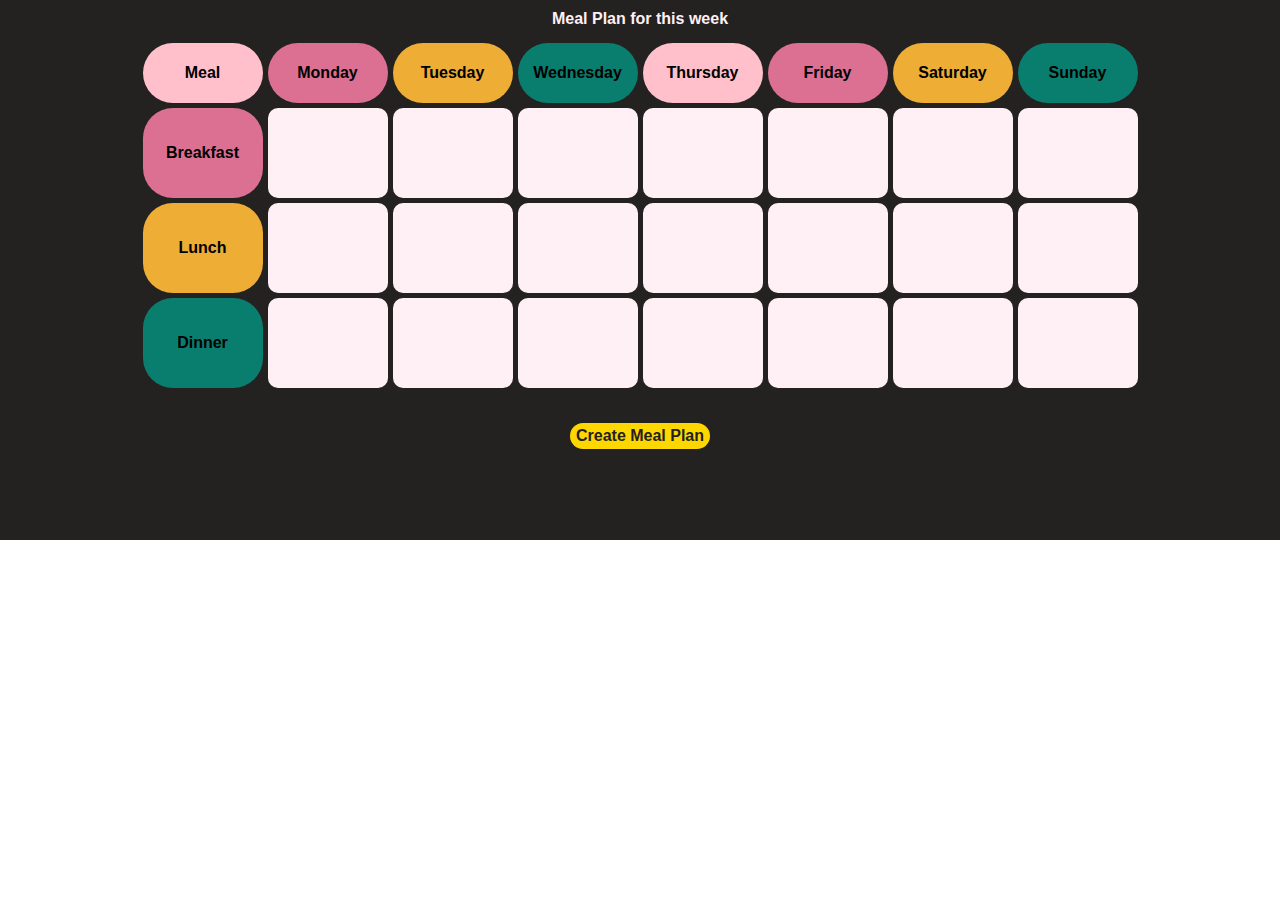
==== index.html @ cafab243 "initial commit" ====
<!DOCTYPE html>
<html lang="en">
<head>
    <meta charset="UTF-8">
    <meta name="viewport" content="width=device-width, initial-scale=1.0">
    <title>Project ideas</title>
    <link rel="stylesheet" href="./css/reset.css">
    <link rel="stylesheet" href="./css/style.css">
</head>
<body>
    <header></header>
    <main>
        <section class="week">
           <table>
            <caption>Meal Plan for this week</caption>
            <thead>
                <tr>
                    <th scope="col" class="pink-bg">Meal</th>
                    <th scope="col" class="peach-bg">Monday</th>
                    <th scope="col" class="orange-bg">Tuesday</th>
                    <th scope="col" class="blue-bg">Wednesday</th>
                    <th scope="col" class="pink-bg">Thursday</th>
                    <th scope="col" class="peach-bg">Friday</th>
                    <th scope="col" class="orange-bg">Saturday</th>
                    <th scope="col" class="blue-bg">Sunday</th>
                </tr>
            </thead>
            <tbody>
                <tr>
                    <th scope="row" class="peach-bg">Breakfast</th>
                    <td></td>
                    <td></td>
                    <td></td>
                    <td></td>
                    <td></td>
                    <td></td>
                    <td></td>
                </tr>
                <tr>
                    <th scope="row" class="orange-bg">Lunch</th>
                    <td></td>
                    <td></td>
                    <td></td>
                    <td></td>
                    <td></td>
                    <td></td>
                    <td></td>
                </tr>
                <tr>
                    <th scope="row" class="blue-bg">Dinner</th>
                    <td></td>
                    <td></td>
                    <td></td>
                    <td></td>
                    <td></td>
                    <td></td>
                    <td></td>
                </tr>
            </tbody>
            
            
           </table>
           <button class="yellow-bg js-btn">Create Meal Plan</button>
        </section>
    </main>
    <footer></footer>
    <script src="./main.js"></script>
</body>
</html>
---- css/style.css ----
/* ul {
	display: grid;
	grid-template-columns: 1fr 1fr 1fr 1fr 1fr 1fr 1fr;
	flex-wrap: wrap;
	list-style: none;

	li {
		display: flex;
		width: 10rem;
		height: 10rem;
		margin: 0.25rem;
		flex-flow: column;
		border-radius: 0.2rem;
		padding: 1rem;
		font-weight: 300;
		font-size: 0.8rem;
		box-sizing: border-box;
		background: rgba(255, 255, 255, 0.25);
		box-shadow: 0 8px 32px 0 rgba(31, 38, 135, 0.37);
		backdrop-filter: blur(4px);
		-webkit-backdrop-filter: blur(4px);
		border-radius: 10px;
		border: 1px solid rgba(255, 255, 255, 0.18);

		time {
			font-size: 2rem;
			margin: 0 0 1rem 0;
			font-weight: 500;
		}
	}
	.today {
		time {
			font-weight: 800;
		}
		background: #ffffff70;
	}
} */

main {
    background-color: rgb(36, 33, 33);

    height: 60vh;
}

.week {
    display: flex;
    flex-direction: column;
    justify-content: center;
    align-items: center;
    gap: 30px;
}
table {
    font-family: 'Lucida Sans', 'Lucida Sans Regular', 'Lucida Grande', 'Lucida Sans Unicode', Geneva, Verdana, sans-serif;
    font-size: 16px;
    border-spacing: 5px;
}

th {
    padding: 4px 6px;
    border-radius: 30px;
    width: 120px;
    height: 60px;
}

td {
    padding: 4px 6px;
    border-radius: 10px;
    width: 120px;
    height: 90px;
    background-color: lavenderblush;

}

caption {
    padding: 10px;
    font-weight: bold;
    color: lavenderblush;
}

.pink-bg {
    background-color: pink;

}
.peach-bg {
    background-color: palevioletred;
}
.orange-bg {
    background-color: rgb(238, 173, 53);
    
}
.blue-bg {
    background-color: rgb(10, 126, 110);
}
.yellow-bg {
    background-color: gold
}

button {
    border-style: none;
    padding: 4px 6px;
    border-radius: 25px;
    font-family: 'Lucida Sans', 'Lucida Sans Regular', 'Lucida Grande', 'Lucida Sans Unicode', Geneva, Verdana, sans-serif;
    font-size: 16px;
    font-weight: bold;
    color: rgb(36, 33, 33);
}
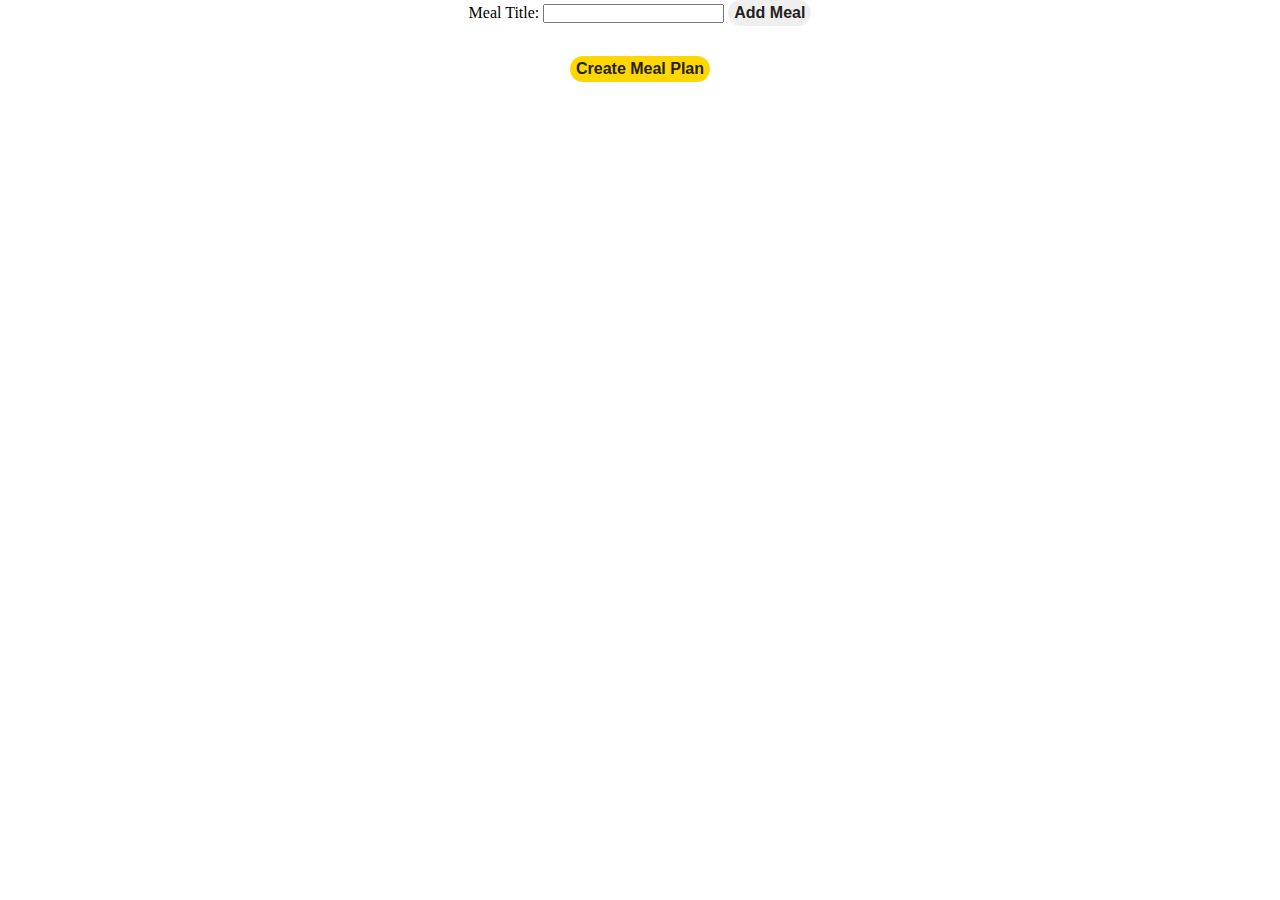
==== commit 27a41095: "created meal plan function" ====
--- a/index.html
+++ b/index.html
@@ -11,55 +11,13 @@
     <header></header>
     <main>
         <section class="week">
-           <table>
-            <caption>Meal Plan for this week</caption>
-            <thead>
-                <tr>
-                    <th scope="col" class="pink-bg">Meal</th>
-                    <th scope="col" class="peach-bg">Monday</th>
-                    <th scope="col" class="orange-bg">Tuesday</th>
-                    <th scope="col" class="blue-bg">Wednesday</th>
-                    <th scope="col" class="pink-bg">Thursday</th>
-                    <th scope="col" class="peach-bg">Friday</th>
-                    <th scope="col" class="orange-bg">Saturday</th>
-                    <th scope="col" class="blue-bg">Sunday</th>
-                </tr>
-            </thead>
-            <tbody>
-                <tr>
-                    <th scope="row" class="peach-bg">Breakfast</th>
-                    <td></td>
-                    <td></td>
-                    <td></td>
-                    <td></td>
-                    <td></td>
-                    <td></td>
-                    <td></td>
-                </tr>
-                <tr>
-                    <th scope="row" class="orange-bg">Lunch</th>
-                    <td></td>
-                    <td></td>
-                    <td></td>
-                    <td></td>
-                    <td></td>
-                    <td></td>
-                    <td></td>
-                </tr>
-                <tr>
-                    <th scope="row" class="blue-bg">Dinner</th>
-                    <td></td>
-                    <td></td>
-                    <td></td>
-                    <td></td>
-                    <td></td>
-                    <td></td>
-                    <td></td>
-                </tr>
-            </tbody>
-            
-            
-           </table>
+            <form id="mealForm">
+                <label for="title">Meal Title:</label>
+                <input type="text" id="title" name="title" required>
+                <button type="submit">Add Meal</button>
+            </form>
+
+      
            <button class="yellow-bg js-btn">Create Meal Plan</button>
         </section>
     </main>
--- a/css/style.css
+++ b/css/style.css
@@ -36,11 +36,11 @@
 	}
 } */
 
-main {
+/*main {
     background-color: rgb(36, 33, 33);
 
     height: 60vh;
-}
+}*/
 
 .week {
     display: flex;
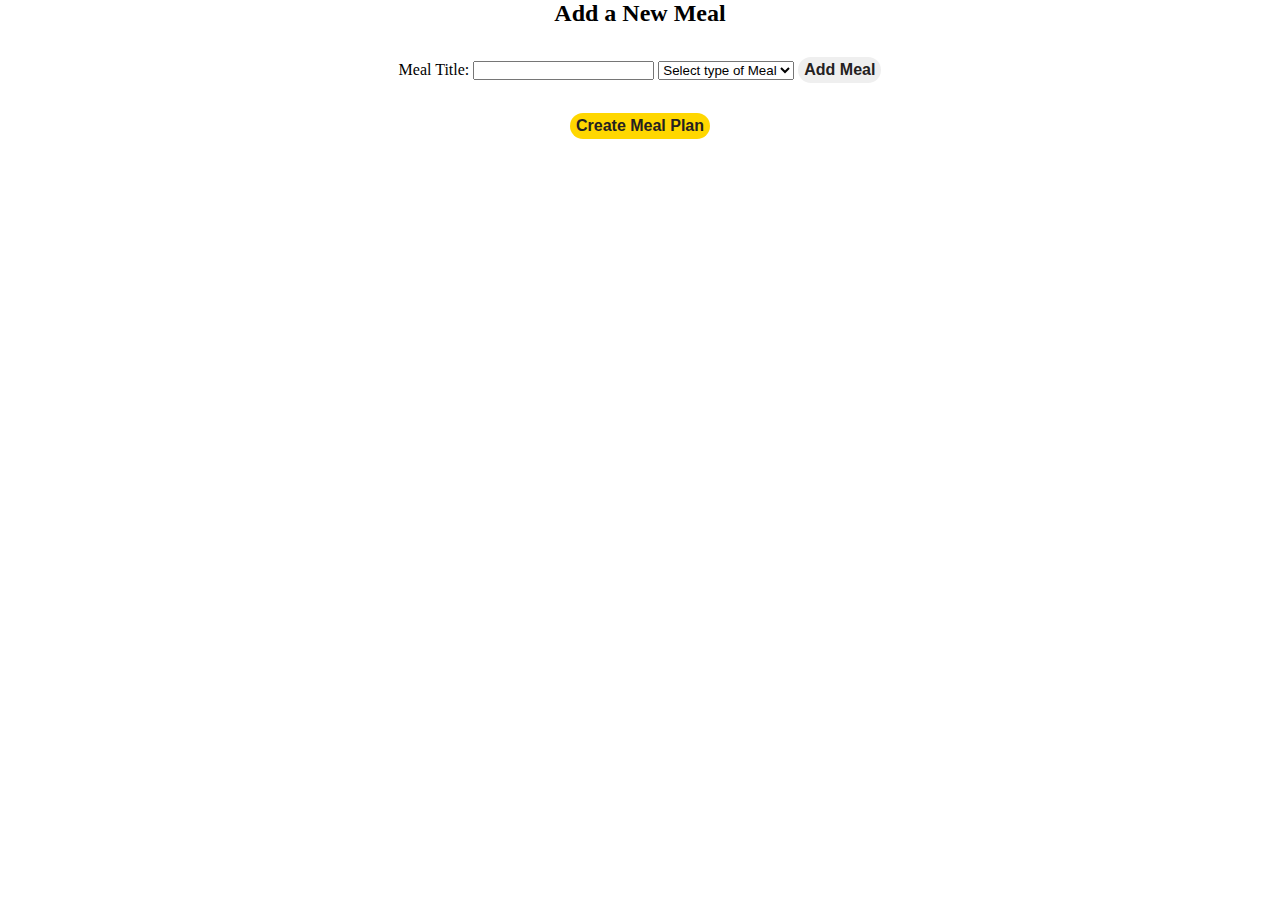
==== commit 61f5b548: "the weekplan nows renders in the html" ====
--- a/index.html
+++ b/index.html
@@ -11,14 +11,21 @@
     <header></header>
     <main>
         <section class="week">
+            <h2>Add a New Meal</h2>
             <form id="mealForm">
                 <label for="title">Meal Title:</label>
                 <input type="text" id="title" name="title" required>
+                <select name="" id="">
+                    <option value="">Select type of Meal</option>
+                    <option value="">Lunch</option>
+                    <option value="">Dinner</option>
+                </select>
                 <button type="submit">Add Meal</button>
             </form>
 
       
            <button class="yellow-bg js-btn">Create Meal Plan</button>
+           <ul class="js-thisWeekMeals"></ul>
         </section>
     </main>
     <footer></footer>
